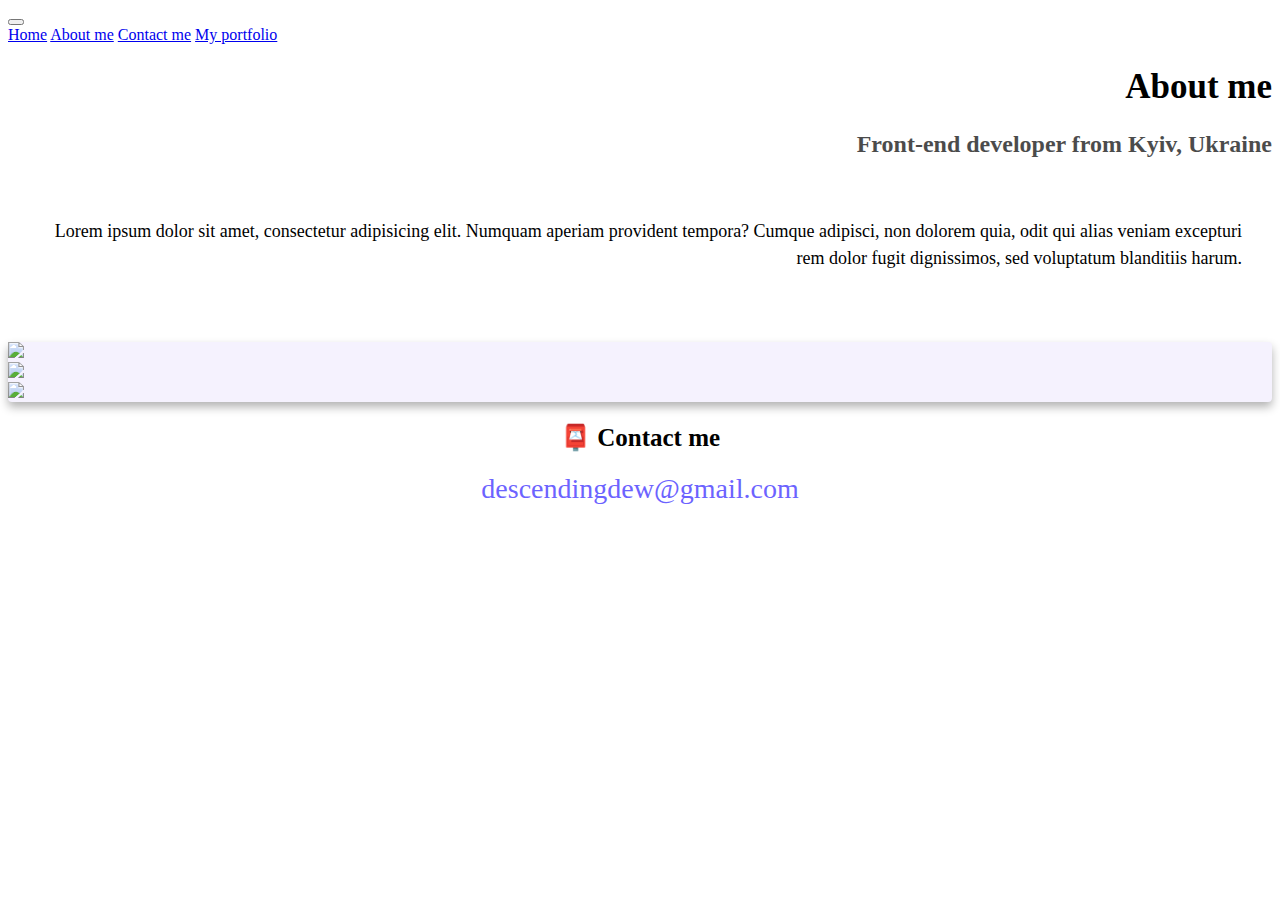
==== about.html @ 0fb1d33a "first commit" ====
<!DOCTYPE html>
<html lang="en">
  <head>
    <meta charset="UTF-8" />
    <meta http-equiv="X-UA-Compatible" content="IE=edge" />
    <meta name="viewport" content="width=device-width, initial-scale=1.0" />
    <link
      href="https://cdn.jsdelivr.net/npm/bootstrap@5.0.0-beta2/dist/css/bootstrap.min.css"
      rel="stylesheet"
      integrity="sha384-BmbxuPwQa2lc/FVzBcNJ7UAyJxM6wuqIj61tLrc4wSX0szH/Ev+nYRRuWlolflfl"
      crossorigin="anonymous"
    />
    <script
      src="https://cdn.jsdelivr.net/npm/bootstrap@5.0.0-beta2/dist/js/bootstrap.bundle.min.js"
      integrity="sha384-b5kHyXgcpbZJO/tY9Ul7kGkf1S0CWuKcCD38l8YkeH8z8QjE0GmW1gYU5S9FOnJ0"
      crossorigin="anonymous"
    ></script>
    <link rel="stylesheet" href="style.css" />
    <title>About [Your name]</title>
  </head>
  <body>
    <nav class="navbar navbar-expand-sm bg-light navbar-light fixed-top">
      <div class="container-fluid">
        <a class="navbar-brand" href="#"></a>
        <button
          class="navbar-toggler"
          type="button"
          data-bs-toggle="collapse"
          data-bs-target="#navbarNavAltMarkup"
          aria-controls="navbarNavAltMarkup"
          aria-expanded="false"
          aria-label="Toggle navigation"
        >
          <span class="navbar-toggler-icon"></span>
        </button>
        <div class="collapse navbar-collapse" id="navbarNavAltMarkup">
          <div class="navbar-nav">
            <a class="nav-link active" aria-current="page" href="index.html"
              >Home</a
            >
            <a class="nav-link" href="about.html">About me</a>
            <a class="nav-link" href="about.html#contact">Contact me</a>
            <a class="nav-link" href="portfolio.html">My portfolio</a>
          </div>
        </div>
      </div>
    </nav>
    <h1>About me</h1>
    <h3>Front-end developer from Kyiv, Ukraine</h3>
    <div class="about-paragraphs">
      <p>
        Lorem ipsum dolor sit amet, consectetur adipisicing elit. Numquam
        aperiam provident tempora? Cumque adipisci, non dolorem quia, odit qui
        alias veniam excepturi rem dolor fugit dignissimos, sed voluptatum
        blanditiis harum.
      </p>
    </div>
    <div class="container">
      <div class="row">
        <div class="col-sm-4">
          <img src="images/yoga.png" class="img-fluid p-2 box-shadow roundes" />
        </div>
        <div class="col-sm-4">
          <img
            src="images/weather.png"
            class="img-fluid p-2 box-shadow roundes"
          />
        </div>
        <div class="col-sm-4">
          <img
            src="images/yogurt.png"
            class="img-fluid p-2 box-shadow roundes"
          />
        </div>
      </div>
    </div>
    <div id="contact">
      <h2>📮 Contact me</h2>
      <a href="mailto:descendingdew@gmail.com" class="email-link">
        descendingdew@gmail.com
      </a>
    </div>
  </body>
</html>
---- style.css ----
:root {
  --primary-color: #6c63ff;
  --secondary-color: #f5f2fe;
  --box-shadow: 0 5px 10px rgba(0, 0, 0, 0.3);
}

h1 {
  font-size: 35px;
  text-align: right;
}

h2 {
  font-size: 25px;
  text-align: center;
}

h3 {
  font-size: 24px;
  opacity: 0.7;
  text-align: right;
}

p {
  padding: 20px;
  font-size: 18px;
  line-height: 1.5;
  text-align: right;
}

.navigation-links {
  display: flex;
  margin-top: 40px;
  justify-content: center;
}

.navigation-links a {
  margin: 20px;
  padding: 20px 15px;
  text-decoration: none;
  text-transform: capitalize;
}

.about-paragraphs {
  display: flex;
  margin: 30px 0;
}

.about-paragraphs p {
  margin: 10px;
}

.email-link {
  display: flex;
  justify-content: center;
  color: var(--primary-color);
  font-size: 28px;
  text-decoration: none;
}

.email-link:hover {
  text-decoration: underline;
}
.primary-link {
  color: black;
  font-weight: 700;
  text-decoration: none;
  display: flex;
  justify-content: right;
}
.primary-link:hover {
  color: aqua;
}
.container {
  margin-top: 40px;
  border-radius: 4px;
  box-shadow: var(--box-shadow);
  background: var(--secondary-color);
}
.port {
  margin-top: 40px;
  border-radius: 4px;
  background-color: none;
}

.project-image {
  background: var(--secondary-color);
  padding: 45px 4px;
}
@media (max-width: 600px) {
  p {
    font-size: 10px;
  }
  h1 {
    font-size: 25px;
  }
  h2 {
    font-size: 20px;
  }
  h3 {
    font-size: 15px;
  }
  .primary-link {
    font-size: 12px;
  }
}
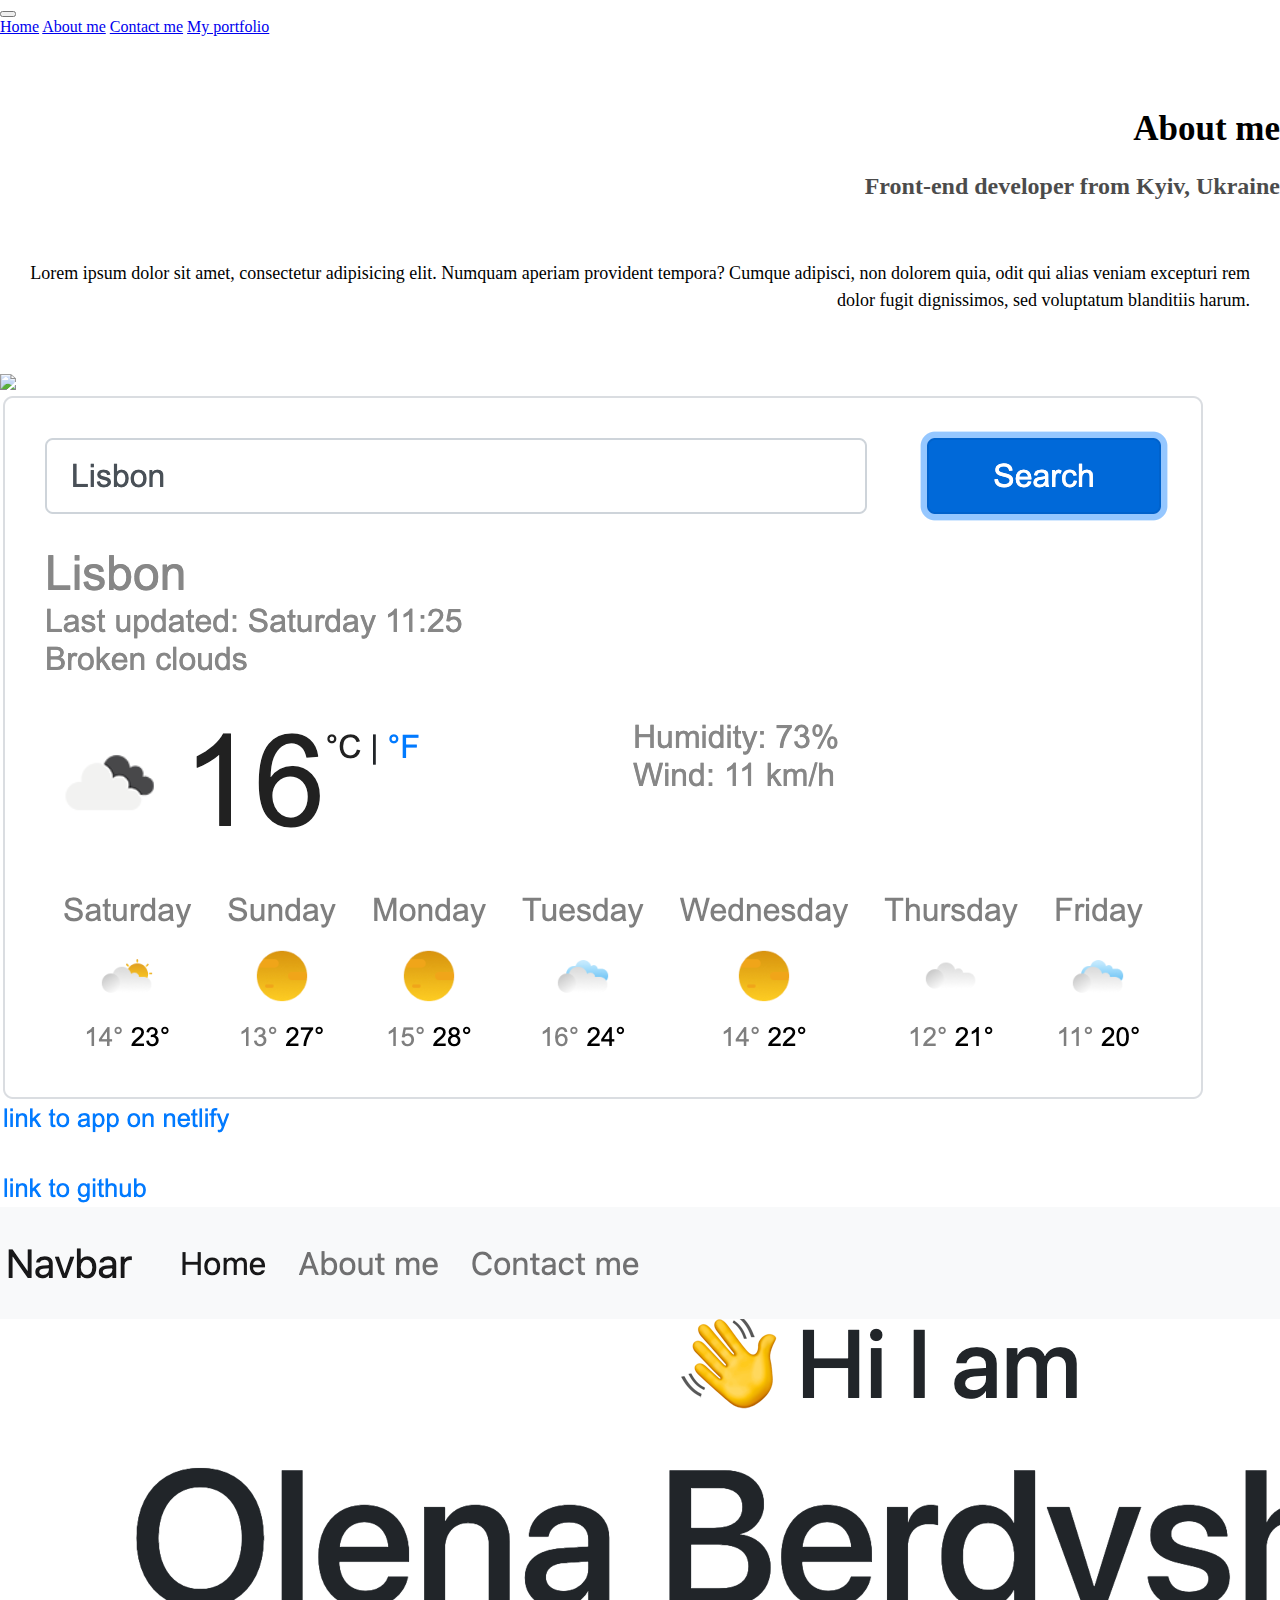
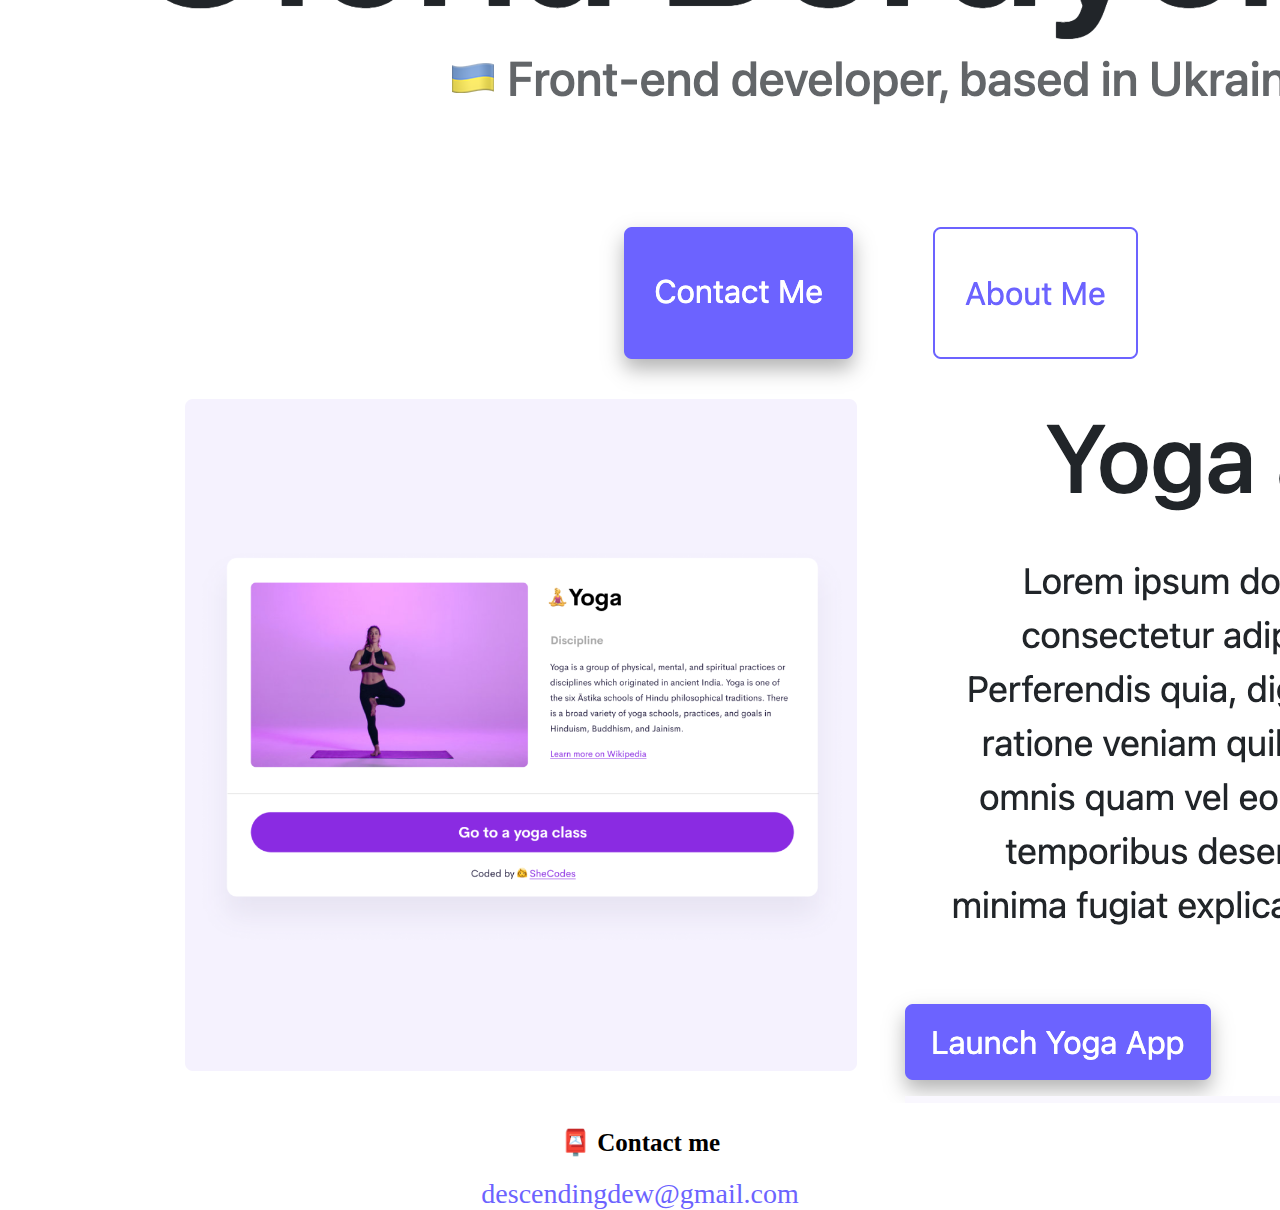
==== commit 8a1d8b92: "Text structure changed" ====
--- a/about.html
+++ b/about.html
@@ -45,40 +45,47 @@
         </div>
       </div>
     </nav>
-    <h1>About me</h1>
-    <h3>Front-end developer from Kyiv, Ukraine</h3>
-    <div class="about-paragraphs">
-      <p>
-        Lorem ipsum dolor sit amet, consectetur adipisicing elit. Numquam
-        aperiam provident tempora? Cumque adipisci, non dolorem quia, odit qui
-        alias veniam excepturi rem dolor fugit dignissimos, sed voluptatum
-        blanditiis harum.
-      </p>
-    </div>
-    <div class="container">
-      <div class="row">
-        <div class="col-sm-4">
-          <img src="images/yoga.png" class="img-fluid p-2 box-shadow roundes" />
+    <div class="container-fluid">
+      <div class="content-container">
+        <div class="row">
+          <h1>About me</h1>
+          <h3>Front-end developer from Kyiv, Ukraine</h3>
+          <div class="about-paragraphs">
+            <p>
+              Lorem ipsum dolor sit amet, consectetur adipisicing elit. Numquam
+              aperiam provident tempora? Cumque adipisci, non dolorem quia, odit
+              qui alias veniam excepturi rem dolor fugit dignissimos, sed
+              voluptatum blanditiis harum.
+            </p>
+          </div>
         </div>
-        <div class="col-sm-4">
-          <img
-            src="images/weather.png"
-            class="img-fluid p-2 box-shadow roundes"
-          />
+        <div class="row">
+          <div class="col-sm-4">
+            <img
+              src="images/"
+              class="img-fluid rounded max-auto p-3 d-none d-sm-block"
+            />
+          </div>
+          <div class="col-sm-4">
+            <img
+              src="images/My weather app.png"
+              class="img-fluid rounded max-auto d-none d-sm-block"
+            />
+          </div>
+          <div class="col-sm-4">
+            <img
+              src="images/My works.png"
+              class="img-fluid rounded w-auto d-none d-sm-block"
+            />
+          </div>
         </div>
-        <div class="col-sm-4">
-          <img
-            src="images/yogurt.png"
-            class="img-fluid p-2 box-shadow roundes"
-          />
+        <div id="contact">
+          <h2>📮 Contact me</h2>
+          <a href="mailto:descendingdew@gmail.com" class="email-link">
+            descendingdew@gmail.com
+          </a>
         </div>
       </div>
     </div>
-    <div id="contact">
-      <h2>📮 Contact me</h2>
-      <a href="mailto:descendingdew@gmail.com" class="email-link">
-        descendingdew@gmail.com
-      </a>
-    </div>
   </body>
 </html>
--- a/style.css
+++ b/style.css
@@ -3,7 +3,10 @@
   --secondary-color: #f5f2fe;
   --box-shadow: 0 5px 10px rgba(0, 0, 0, 0.3);
 }
-
+body {
+  margin: 0;
+  padding: 0;
+}
 h1 {
   font-size: 35px;
   text-align: right;
@@ -25,6 +28,10 @@
   font-size: 18px;
   line-height: 1.5;
   text-align: right;
+}
+
+.content-container {
+  padding-top: 50px;
 }
 
 .navigation-links {
@@ -76,15 +83,15 @@
   box-shadow: var(--box-shadow);
   background: var(--secondary-color);
 }
-.port {
-  margin-top: 40px;
-  border-radius: 4px;
-  background-color: none;
-}
 
 .project-image {
   background: var(--secondary-color);
   padding: 45px 4px;
+}
+
+.header-container {
+  display: flex;
+  justify-content: center;
 }
 @media (max-width: 600px) {
   p {
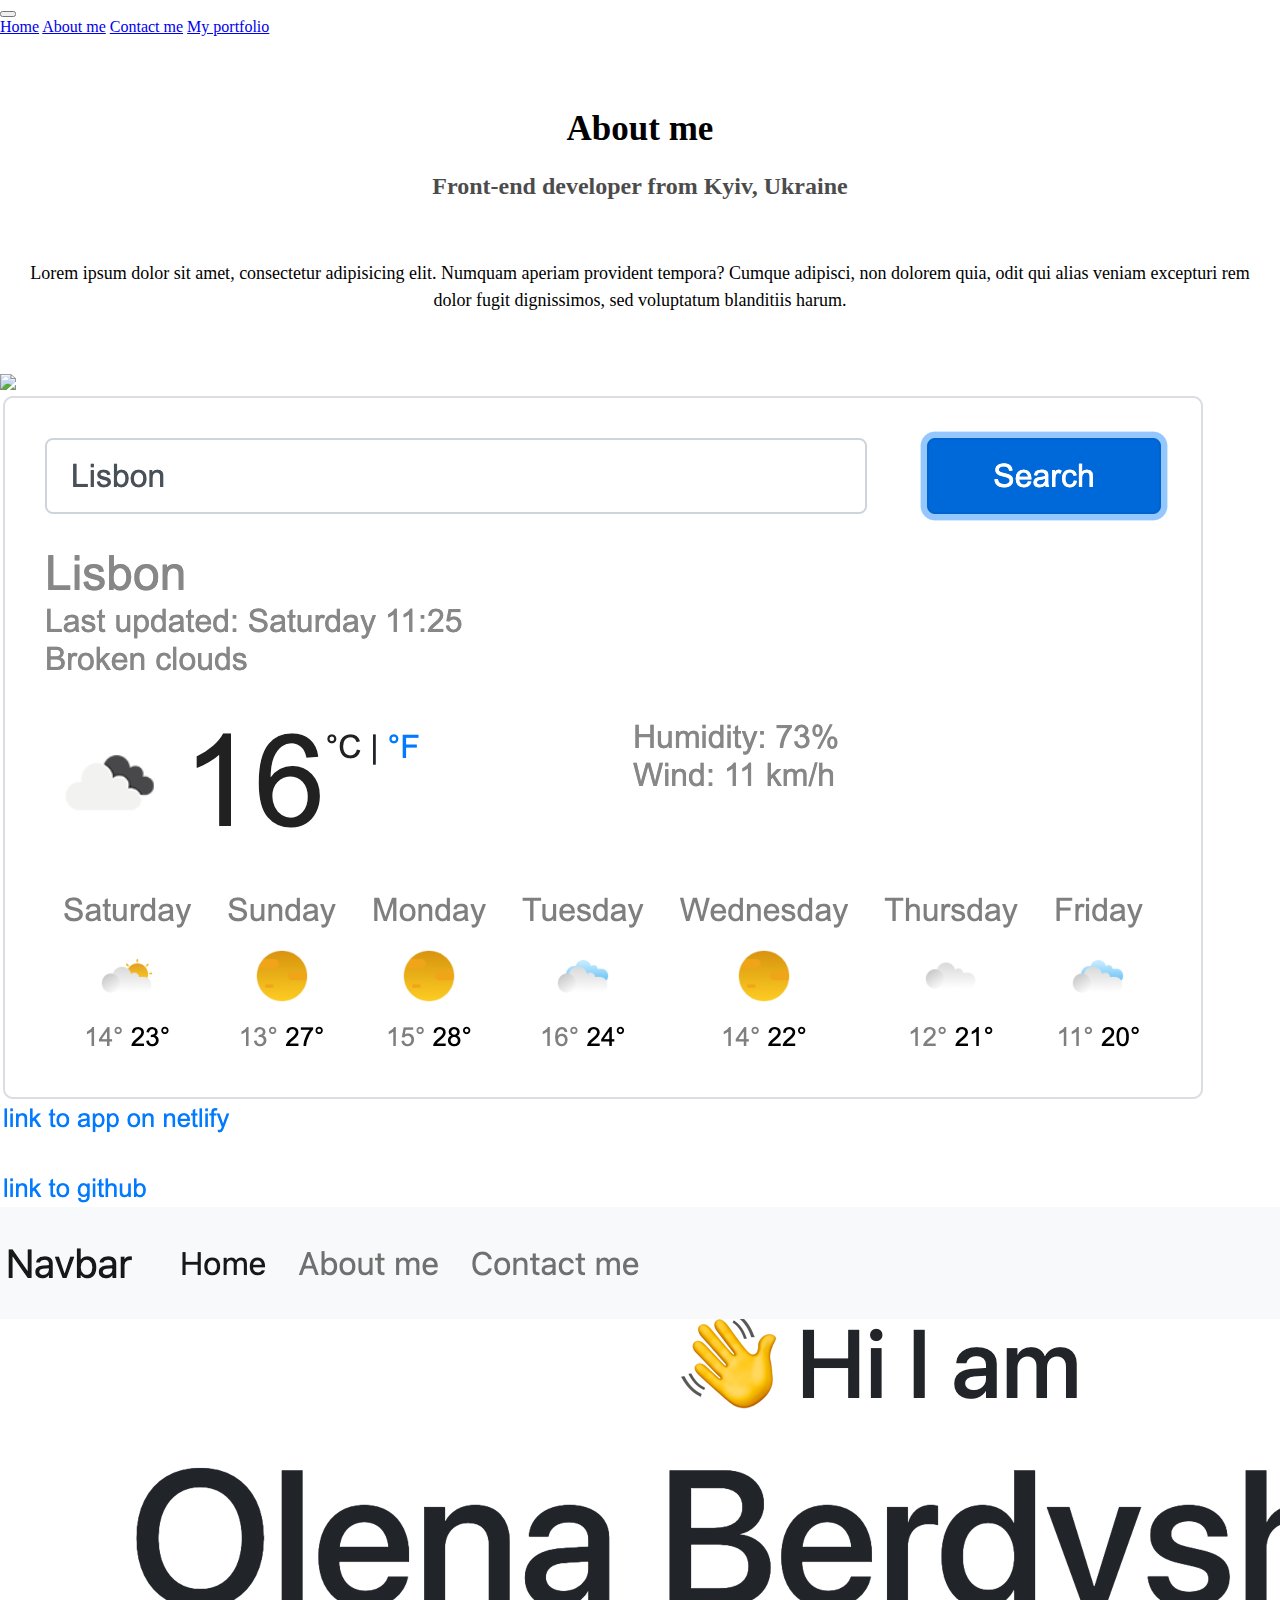
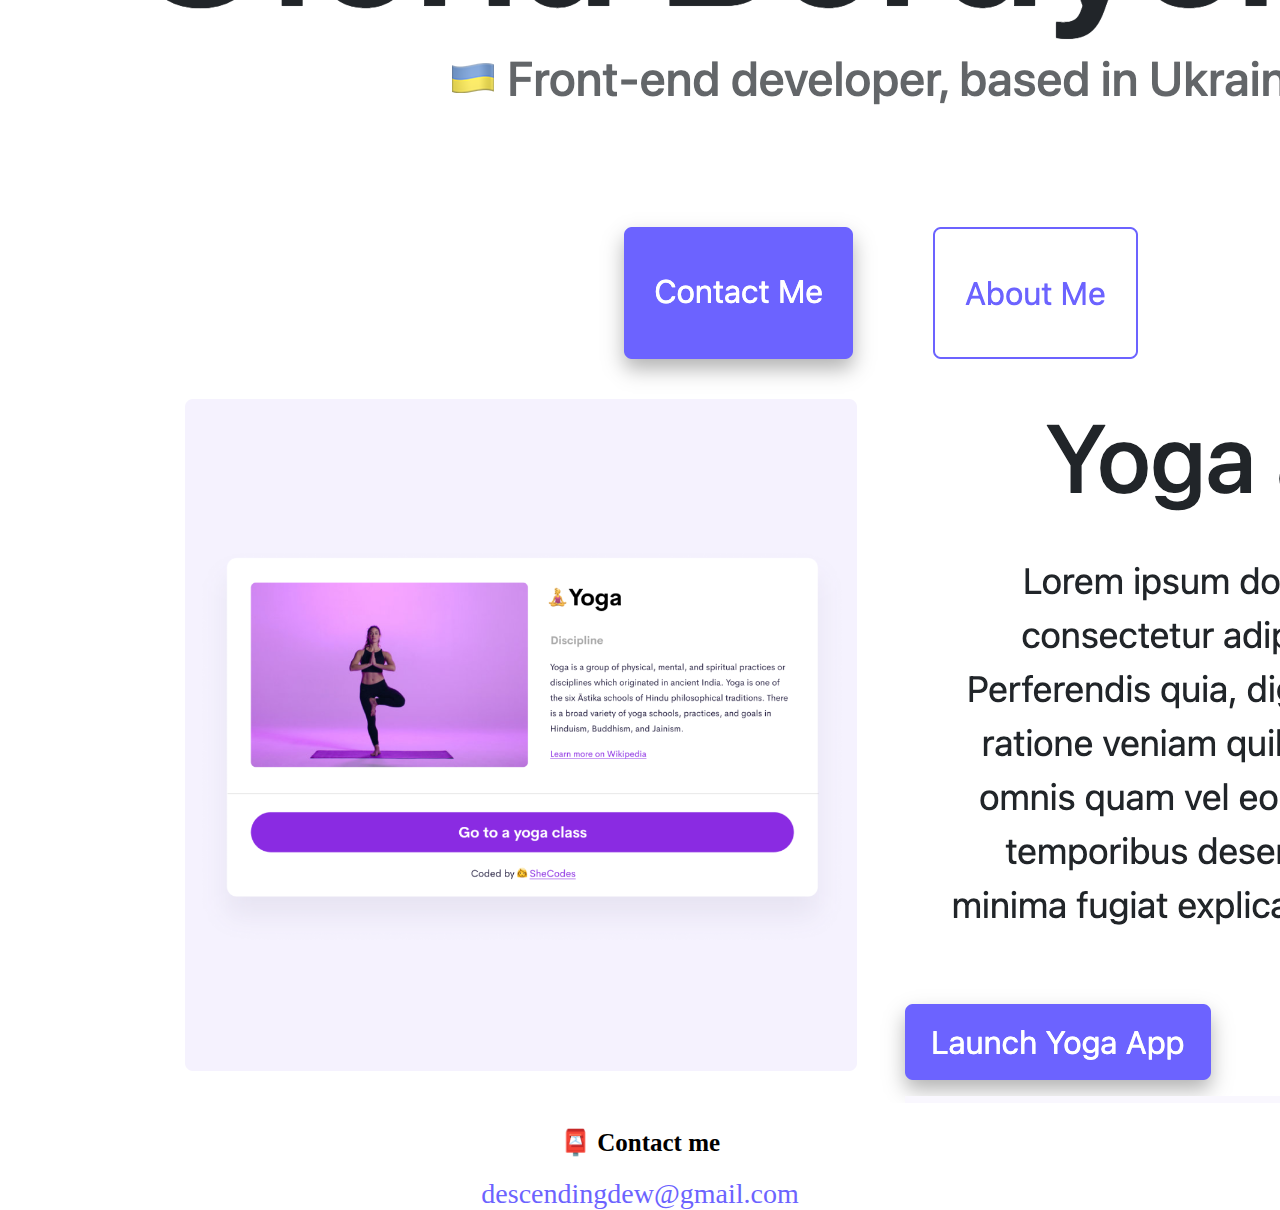
==== commit a190612e: "Changed meta to fix responsivness" ====
--- a/about.html
+++ b/about.html
@@ -4,6 +4,10 @@
     <meta charset="UTF-8" />
     <meta http-equiv="X-UA-Compatible" content="IE=edge" />
     <meta name="viewport" content="width=device-width, initial-scale=1.0" />
+    <meta
+      name="description"
+      content="There is some examples of my  coding works"
+    />
     <link
       href="https://cdn.jsdelivr.net/npm/bootstrap@5.0.0-beta2/dist/css/bootstrap.min.css"
       rel="stylesheet"
--- a/style.css
+++ b/style.css
@@ -9,7 +9,7 @@
 }
 h1 {
   font-size: 35px;
-  text-align: right;
+  text-align: center;
 }
 
 h2 {
@@ -20,14 +20,14 @@
 h3 {
   font-size: 24px;
   opacity: 0.7;
-  text-align: right;
+  text-align: center;
 }
 
 p {
   padding: 20px;
   font-size: 18px;
   line-height: 1.5;
-  text-align: right;
+  text-align: center;
 }
 
 .content-container {
@@ -93,7 +93,7 @@
   display: flex;
   justify-content: center;
 }
-@media (max-width: 600px) {
+@media (max-width: 500px) {
   p {
     font-size: 10px;
   }
